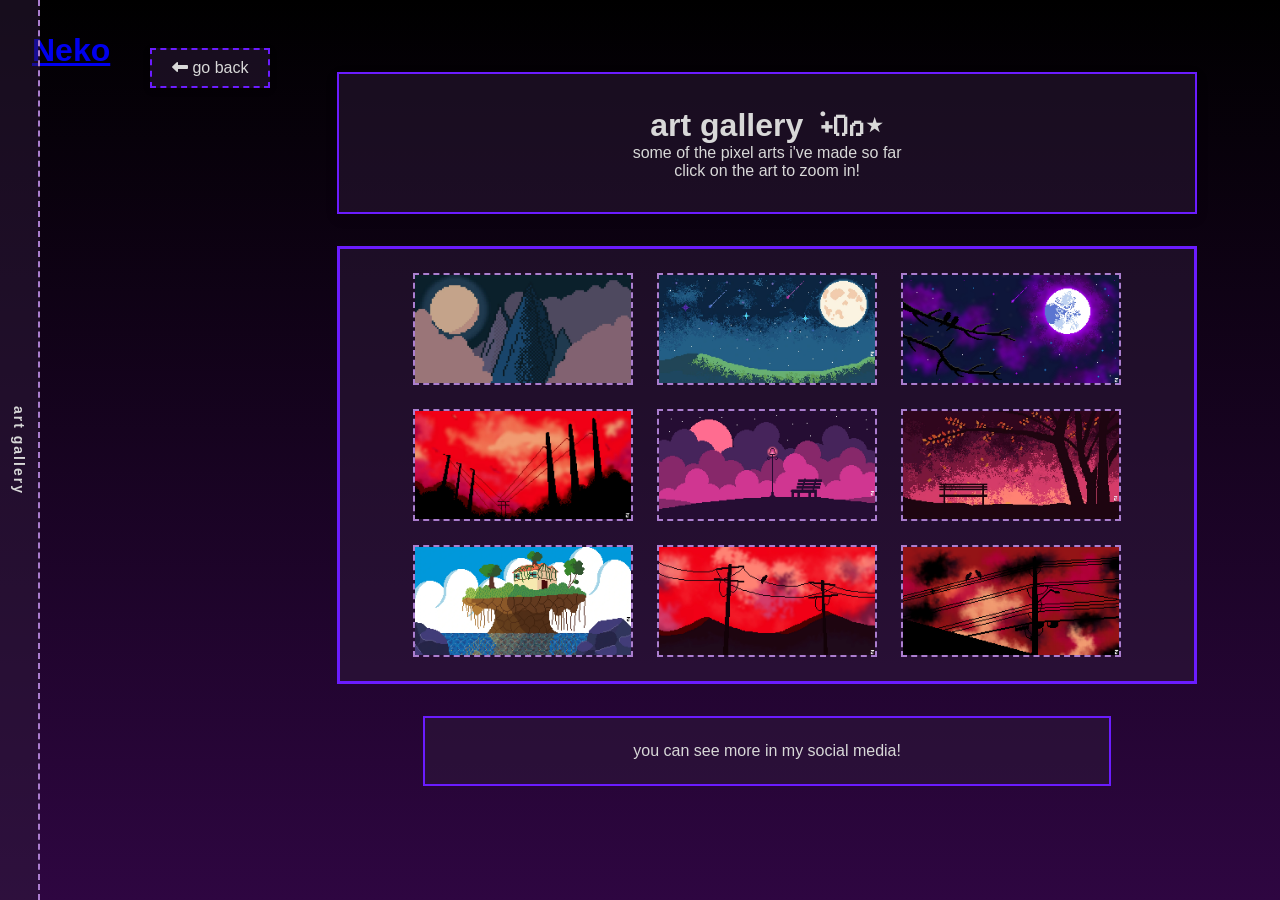
==== art/index.html @ 02fcf376 "major revamp! (updated a lot of info/removed unnecessary things and optimized some tags/converted al" ====
<!DOCTYPE html>
<html lang="pt-br">

<head>
  <meta charset="UTF-8">
  <meta name="viewport" content="width=device-width, initial-scale=1.0">
  <title>art gallery ݁ ˖Ი𐑼⋆</title>
  <link rel="stylesheet" type="text/css" href="../ash.css" media="screen" />
  <link rel="stylesheet" href="https://cdnjs.cloudflare.com/ajax/libs/font-awesome/6.5.1/css/all.min.css">
  <link rel="icon" href="../images/favicon.ico" type="image/x-icon">
</head>

<body>
      <canvas id="bg"></canvas>
  <script>NekoType="white"</script>
    <h1 id=nl><script src="https://webneko.net/n20171213.js"></script><a href="https://webneko.net">Neko</a></h1>
  <div class="sidebar">
    art gallery
  </div>

  <button class="button-back" onclick="history.back()"><i class="fa-solid fa-left-long"></i> go back</button>

  <div class="container">
    <div class="top-card">
      <h1>art gallery ݁ ˖Ი𐑼⋆</h1>
      <p>some of the pixel arts i've made so far<br>
      click on the art to zoom in!</p>
    </div>
  
    <div class="corkboard">
      <div class="art-pin" >
        <div class="pin-circle"></div>
        <img src="../images/art/liquidtaxart_1.webp" alt="liquidtaxart1"/>
      </div>

      <div class="art-pin">
        <div class="pin-circle"></div>
        <img src="../images/art/liquidtaxart_2.webp" alt="liquidtaxart2"/>
      </div>

      <div class="art-pin">
        <div class="pin-circle"></div>
        <img src="../images/art/liquidtaxart_3.webp" alt="liquidtaxart3"/>
      </div>

      <div class="art-pin">
        <div class="pin-circle"></div>
        <img src="../images/art/liquidtaxart_4.webp" alt="liquidtaxart4"/>
      </div>

      <div class="art-pin">
        <div class="pin-circle"></div>
        <img src="../images/art/liquidtaxart_5.webp" alt="liquidtaxart5"/>
      </div>

      <div class="art-pin">
        <div class="pin-circle"></div>
        <img src="../images/art/liquidtaxart_6.webp" alt="liquidtaxart6"/>
      </div>

      <div class="art-pin">
        <div class="pin-circle"></div>
        <img src="../images/art/liquidtaxart_7.webp" alt="liquidtaxart7"/>
      </div>

      <div class="art-pin">
        <div class="pin-circle"></div>
        <img src="../images/art/liquidtaxart_8.webp" alt="liquidtaxart8"/>
      </div>

      <div class="art-pin">
        <div class="pin-circle"></div>
        <img src="../images/art/liquidtaxart_9.webp" alt="liquidtaxart9"/>
      </div>
    
    </div>
    
    <div class="tags">
      <p>you can see more in my social media!</p>
    </div>
  
    <div class="zoom-overlay" id="zoomOverlay">
      <img src="" alt="Zoomed Art" id="zoomImage">
    </div>
    
    <div style="height: 30px; opacity: 0;">.</div>
  </div>
  <canvas id="starCanvas"></canvas>
  <script src="../stars.js"></script>
  <script>
    const zoomOverlay = document.getElementById('zoomOverlay');
    const zoomImage = document.getElementById('zoomImage');
  
    document.querySelectorAll('.art-pin img').forEach(img => {
      img.addEventListener('click', () => {
        zoomImage.src = img.src;
        zoomOverlay.classList.add('active');
      });
    });
  
    zoomOverlay.addEventListener('click', () => {
      zoomOverlay.classList.remove('active');
    });
  </script>
  
</body>

</html>
---- ash.css ----
@font-face {
  font-family: 'Pixeloid Sans';
  src: url(font/PixeloidSans-mLxMm.ttf) format('truetype');
  font-weight: normal;
  font-style: normal;
}

:root {
  --text: #d8d8d8;
  --bg: rgba(46, 26, 58, 0.5);
  --border: #6b1cff;
}

* {
  margin: 0;
  padding: 0;
  box-sizing: border-box;
  font-family: 'Pixeloid Sans', 'Poppins', sans-serif;
}

html, body {
  height: 100%;
  margin: 0;
  padding: 0;
}

body {
  padding: 2rem;
  background-image: linear-gradient(to bottom, #000000, #2e0641);
  background-attachment: fixed;
  color: var(--text);
  min-height: 100vh;
  display: flex;
  align-items: stretch;
}

#bg {
    position: fixed;
    top: 0;
    left: 0;
    width: 100vw;
    height: 100vh;
    z-index: -1;
    pointer-events: none;
}

footer {
  text-align: center;
  color: #ffffff;
  font-size: 14px;
  margin-top: 40px;
  opacity: 0.7;
}

/* ===== Layout ===== */
.sidebar {
  background-color: var(--bg);
  position: fixed;
  top: 0;
  left: 0;
  width: 40px;
  height: 100vh;
  display: flex;
  flex-direction: column;
  align-items: center;
  justify-content: center;
  padding: 20px 10px;
  font-weight: bold;
  letter-spacing: 2px;
  writing-mode: vertical-rl;
  text-orientation: mixed;
  border-right: 2px dashed #ab7ecf;
  font-size: 14px;
  z-index: 10;
  flex-shrink: 0;
}

.container {
  flex: 1;
  max-width: 900px;
  margin: 0 auto;
  display: flex;
  flex-direction: column;
  gap: 2rem;
  padding: 40px 20px;
}

/* ===== Cards ===== */
.top-card,
.smedia-card,
.full-card {
  background-color: var(--bg);
  border: 2px solid #6b1cff;
  padding: 2rem;
  box-shadow: 0 4px 12px rgba(0, 0, 0, 0.1);
  text-align: center;
}

.card, 
.idle-card, 
.tags {
  background-color: var(--bg);
  border: 2px solid #6b1cff;
  text-align: center;
  transition: transform 0.2s ease, box-shadow 0.2s ease;
  padding: 1.5rem;
  min-width: 250px;
}

.card { width: 280px; }
.idle-card { width: 400px; }

.card:hover, 
.idle-card:hover, 
.tags:hover {
  transform: scale(1.03);
}

.tags {
  width: 80%;
  margin: 0 auto;
}

.collection {
  width: 100%;
}
/* ===== Profile Card ===== */
.profile-card {
  position: relative;
  background-color: var(--bg);
  border: 2px solid #6b1cff;;
  padding: 1.5rem;
  text-align: center;
  min-height: 160px;
  display: flex;
  flex-direction: column;
  align-items: center;
  justify-content: center;
}

.profile-pic {
  position: absolute;
  right: 1.5rem;
  top: 1.5rem;
  width: 64px;
  height: 64px;
  border-radius: 50%;
  border: 3px solid #a66dd2;
  object-fit: cover; 
}

.profile-card h1 {
  margin-bottom: 0.5rem;
  font-size: 1.8rem;
}

.profile-card p {
  margin: 0;
  font-size: 1.1rem;
}

.button-back {
  border: 2px dashed var(--border);
  color: var(--text);
  font-size: 16px;
  background-color: var(--bg);
  margin: 1em 1em 1em 2.5em;
  height: 40px;
  width: 120px;
  box-shadow: 0 2px 8px rgba(0, 0, 0, 0.1);
  transition: transform 0.2s;
}

.button-back:hover,
.botao-social:hover {
  transform: scale(1.03);
}

.botao-social {
  display: inline-block;
  padding: 10px 20px;
  color: var(--text);
  border: 2px dashed #b27ddb;
  text-decoration: none;
  transition: 0.2s;
}

.botao-social:hover {
  background-color: rgba(169, 49, 199, 0.5);;
}

.bottom-cards a {
  color: var(--text);
  text-decoration: none;
}

.bottom-cards a:hover {
  color: var(--text);
  text-decoration: none;
}

/* ===== Grids ===== */
.bottom-cards,
.projects-grid,
.main-idle {
  display: flex;
  flex-wrap: wrap;
  justify-content: center;
  gap: 1.5rem;
}

/* ===== Projects ===== */
.projects-section {
  margin-top: 3rem;
  padding: 2rem;
  color: var(--text);
}

.projects-title {
  font-size: 2rem;
  text-align: center;
  margin-bottom: 2rem;
  color: var(--bg);
}

.flip-card {
  background: transparent;
  width: 80%;
  max-width: 400px;
  height: 350px;
  perspective: 1000px;
  cursor: pointer;
}

.flip-inner {
  position: relative;
  width: 100%;
  height: 100%;
  transition: transform 0.8s;
  transform-style: preserve-3d;
  border-radius: 15px;
}

.flip-card.flipped .flip-inner {
  transform: rotateY(180deg);
}

.flip-front,
.flip-back {
  position: absolute;
  width: 100%;
  height: 100%;
  backface-visibility: hidden;
  background-color: var(--bg);
  border: 2px solid var(--border);
  text-align: center;
  padding: 1.5rem;
}

.flip-front {
  display: flex;
  flex-direction: column;
  justify-content: center;
  align-items: center;
}

.flip-back {
  transform: rotateY(180deg);
  display: flex;
  flex-direction: column;
  justify-content: space-between;
}

.project-thumbnail {
  width: 100%;
  height: 180px;
  object-fit: cover;
  border-radius: 10px;
  margin-bottom: 1rem;
}

.project-link {
  display: inline-block;
  margin-top: 1rem;
  color: #6a1caf;
  text-decoration: none;
  font-weight: bold;
}

/* ===== Art Gallery ===== */
.corkboard {
  background: var(--bg);
  border: 3px solid var(--border);
  padding: 24px;
  display: flex;
  flex-wrap: wrap;
  justify-content: center;
  gap: 24px;
  max-width: 1000px;
  margin: 0 auto;
}

.art-pin {
  position: relative;
  display: inline-block;
  transition: transform 0.2s ease, box-shadow 0.2s ease;
  cursor: pointer;
}

.art-pin:hover {
  transform: translateY(-5px);
  box-shadow: 0 6px 20px rgba(0, 0, 0, 0.3);
}

.art-pin img {
  width: 220px;
  border: 2px dashed #ab7ecf;
  display: block;
}

/* ===== Utilities ===== */
#starCanvas {
  position: fixed;
  top: 0;
  left: 0;
  width: 100%;
  height: 100%;
  z-index: -1;
  background: transparent;
  pointer-events: none;
}

.zoom-overlay {
  position: fixed;
  top: 0;
  left: 0;
  width: 100vw;
  height: 100vh;
  background: rgba(0, 0, 0, 0.8);
  display: none;
  align-items: center;
  justify-content: center;
  z-index: 999;
}

.zoom-overlay.active {
  display: flex;
}

.zoom-overlay img {
  max-width: 90vw;
  max-height: 90vh;
  border: 3px solid var(--border);
}

/* ===== Mobile ===== */
@media screen and (max-width: 768px) {
  html, body {
    max-width: 100vw;
    overflow-x: hidden;
    padding: 0;
  }

  body {
    padding: 10px;
    font-size: 0.95rem;
  }

  .container {
    width: 100%;
    padding: 10px;
  }

  .sidebar,
  .button-back {
    display: none;
  }

  .profile-card {
    padding: 1.5rem 1.5rem 80px; /* Extra space at bottom */
    text-align: center;
  }
  
  .profile-pic {
    position: absolute;
    bottom: 1rem;
    left: 50%;
    top: auto;
    right: auto;
    transform: translateX(-50%);
  }
  
  .top-card,
  .smedia-card,
  .tags,
  .profile-card,
  .card,
  .idle-card,
  .full-card {
    width: 100%;
    max-width: 100%;
    margin: 10px 0;
    padding: 1.5rem;
  }

  .flip-card {
    width: 100%;
    max-width: 100%;
    margin: 10px 0;
    padding: 0.5rem;
  }

  .profile-pic {
    position: relative;
    right: auto;
    margin: 0 auto 1rem;
  }

  .corkboard {
    padding: 12px;
    gap: 12px;
  }

  .art-pin img {
    width: 100%;
    max-width: 180px;
  }

  .flip-card,
  .flip-inner {
    height: auto;
    min-height: 350px;
  }
}
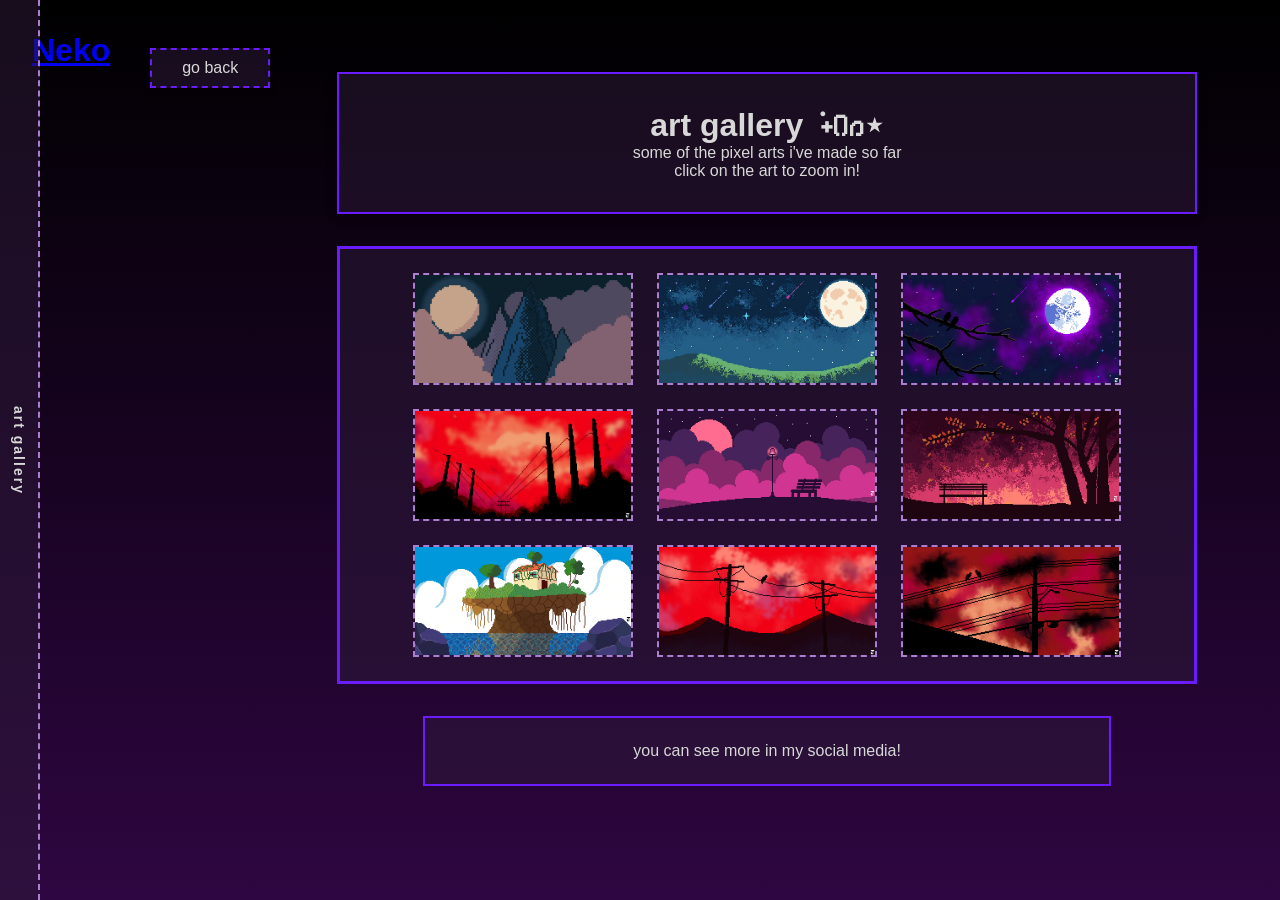
==== commit 4cf36966: "minor html update" ====
--- a/art/index.html
+++ b/art/index.html
@@ -6,7 +6,6 @@
   <meta name="viewport" content="width=device-width, initial-scale=1.0">
   <title>art gallery ݁ ˖Ი𐑼⋆</title>
   <link rel="stylesheet" type="text/css" href="../ash.css" media="screen" />
-  <link rel="stylesheet" href="https://cdnjs.cloudflare.com/ajax/libs/font-awesome/6.5.1/css/all.min.css">
   <link rel="icon" href="../images/favicon.ico" type="image/x-icon">
 </head>
 
@@ -18,7 +17,7 @@
     art gallery
   </div>
 
-  <button class="button-back" onclick="history.back()"><i class="fa-solid fa-left-long"></i> go back</button>
+  <button class="button-back" onclick="history.back()">go back</button>
 
   <div class="container">
     <div class="top-card">
